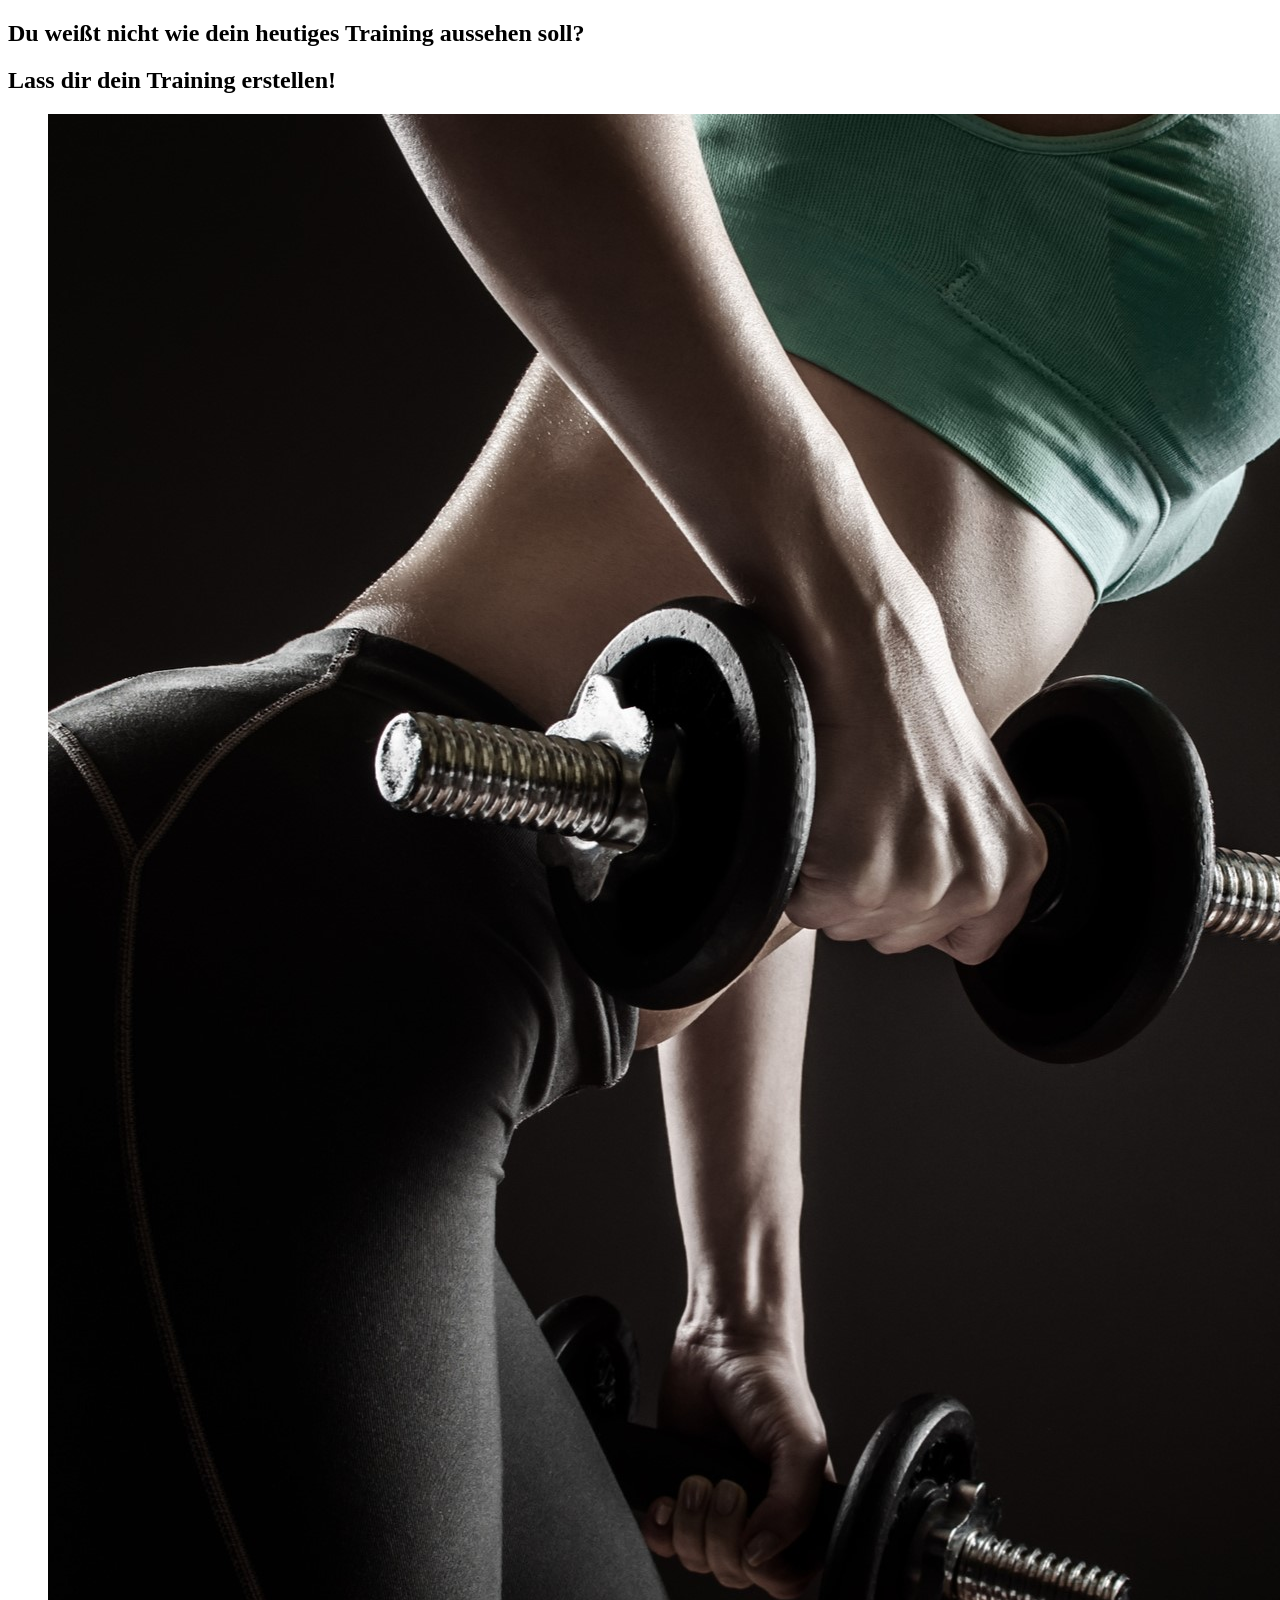
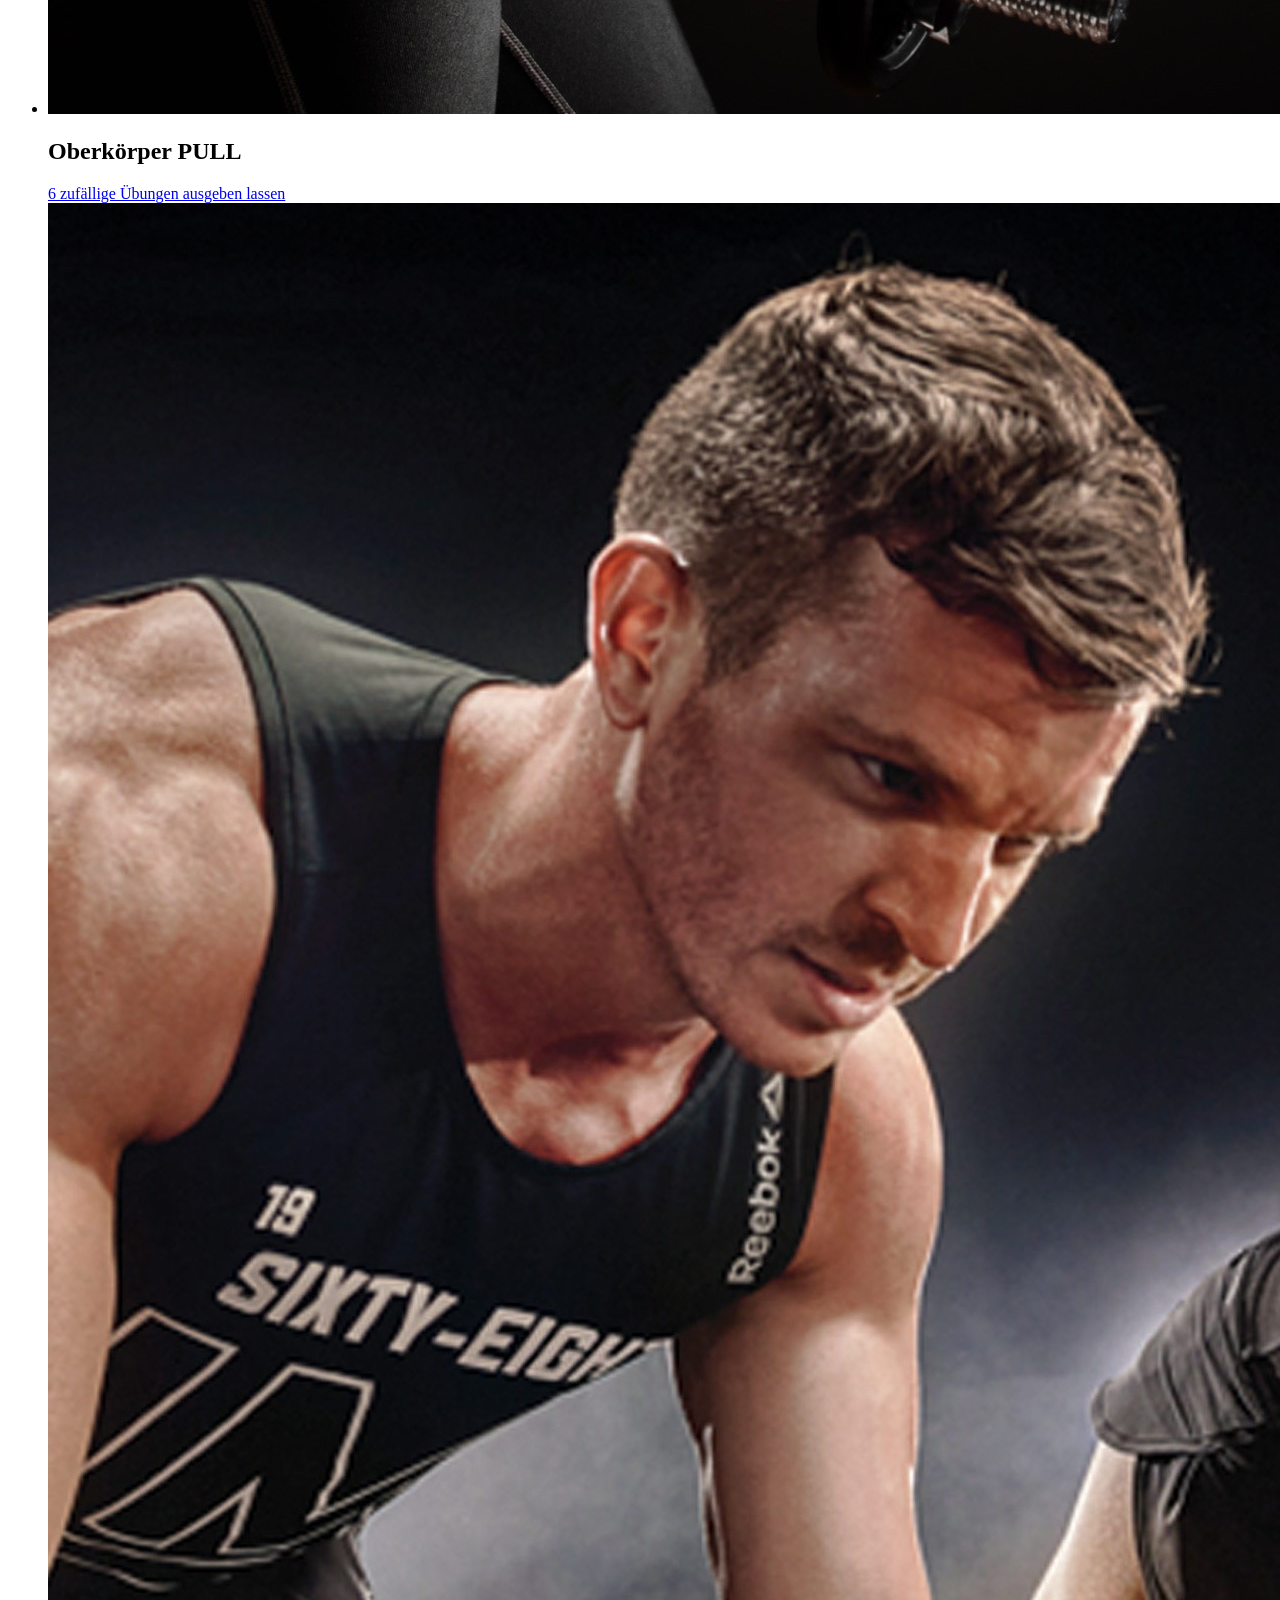
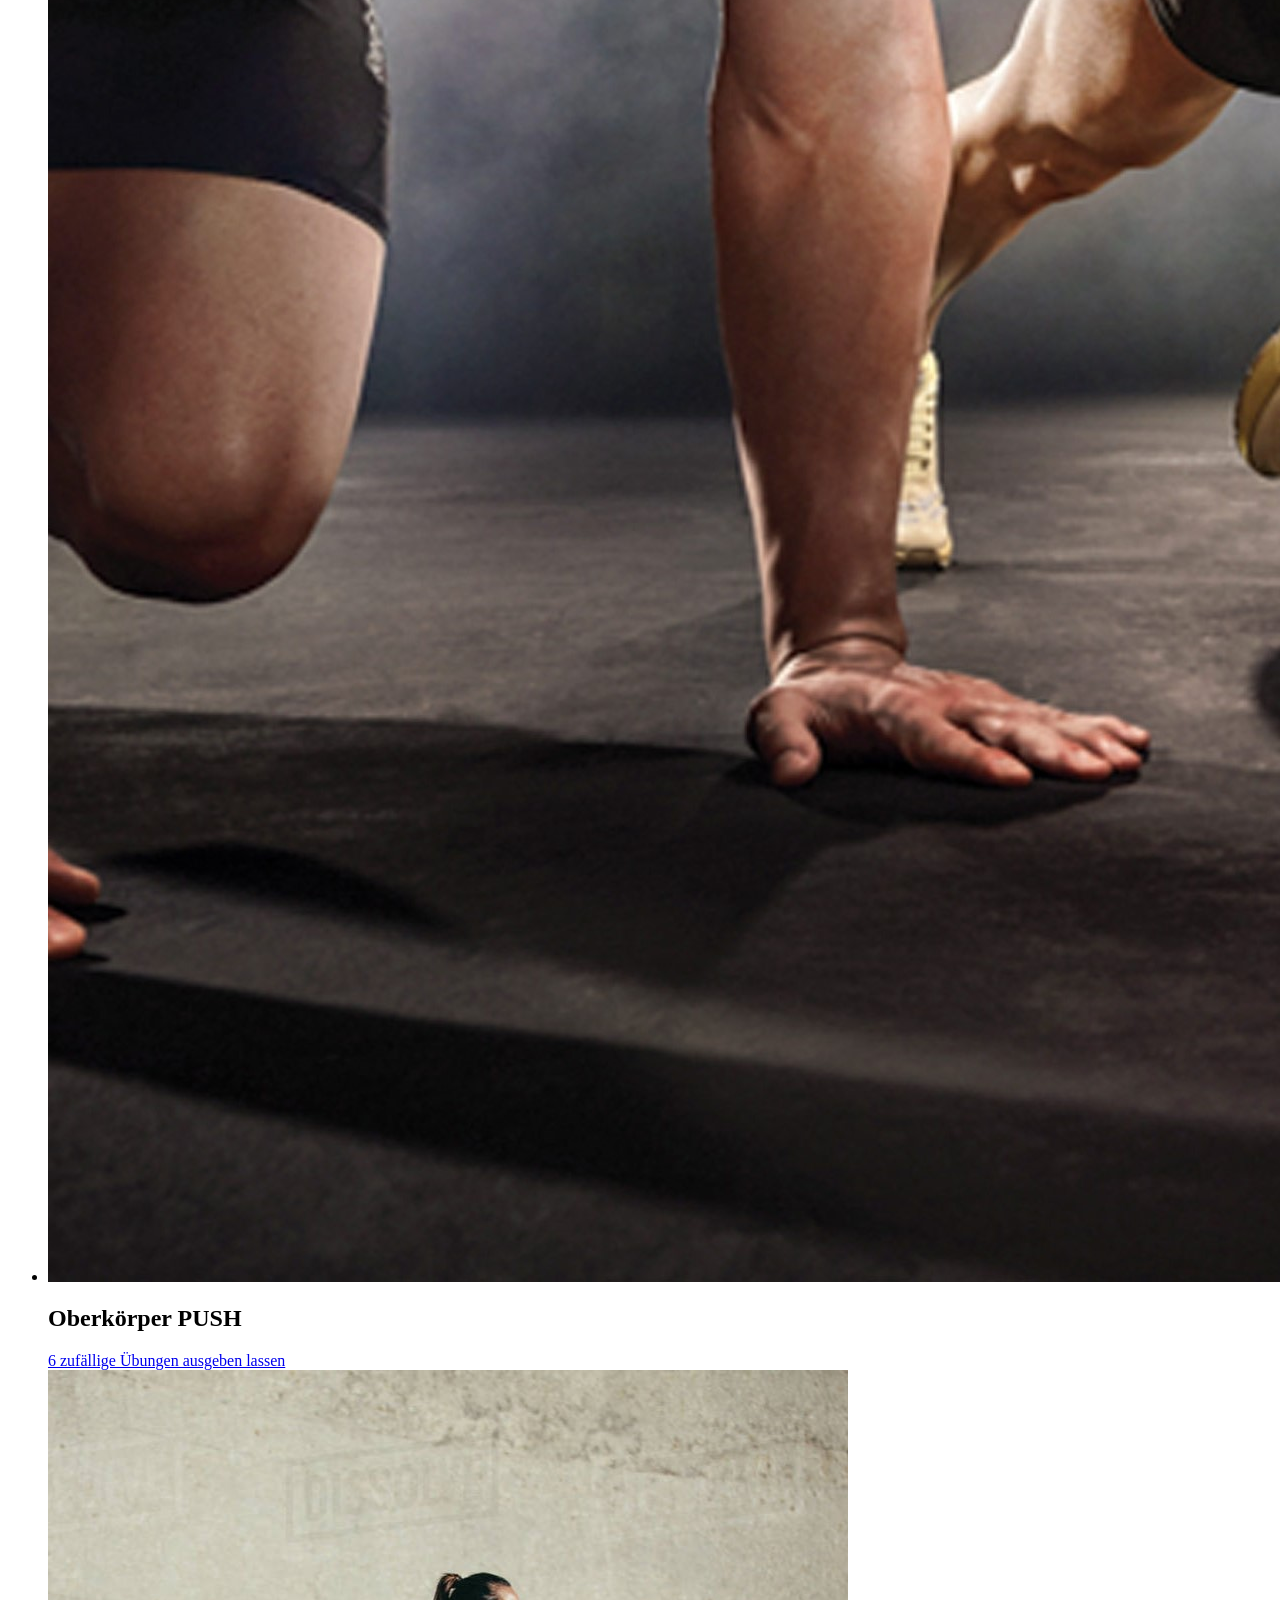
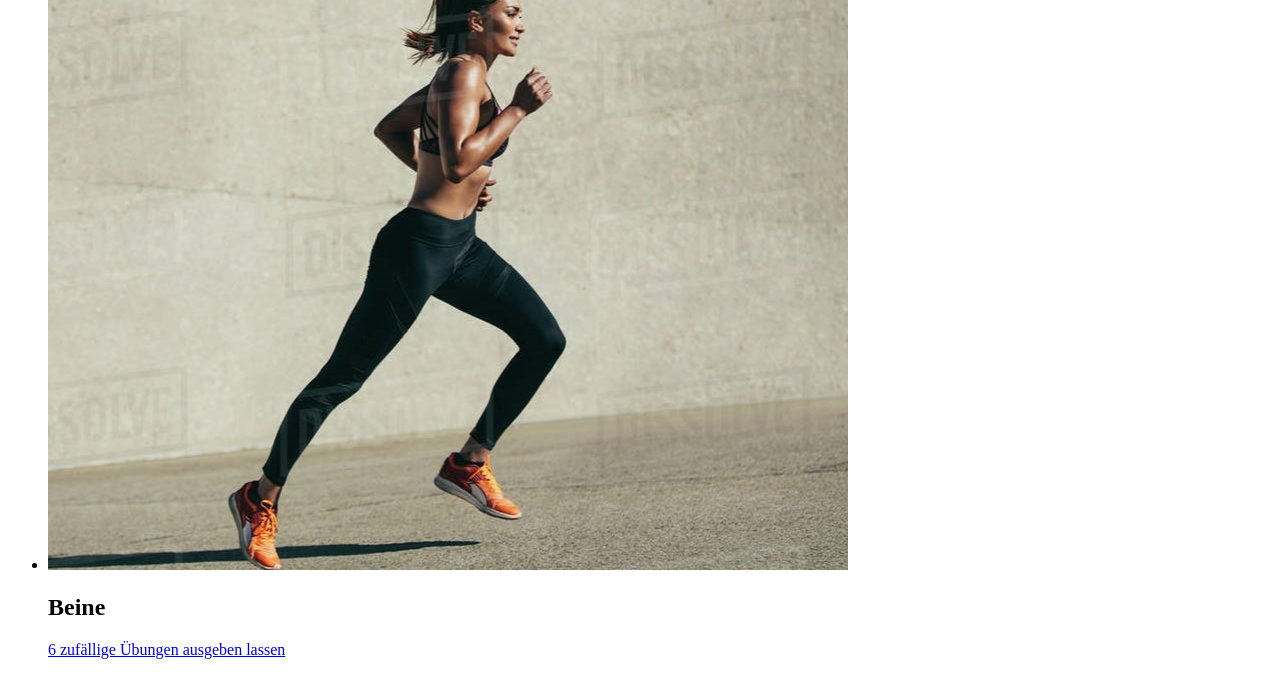
==== index.html @ 20c8fc79 "Array Berichtigung und eitenverlinkung" ====
<!DOCTYPE html>
<html lang="en">
  <head>
    <meta charset="UTF-8" />
    <meta name="viewport" content="width=device-width, initial-scale=1.0" />
    <title>Document</title>
    <!--ACHTUNG - DAS GEHT NUR WEGEN VITE! IN "ECHT" KANN KEIN TS IM BROWSER AUSGEFÜHRT WERDEN -->
    <script defer type="module" src="/src/index.ts"></script>
  </head>

  <body>
    <section class="main">
      <div class="keyvisual">
        <div class="wrapper">
          <div class="text">
            <h2>Du weißt nicht wie dein heutiges Training aussehen soll?</h2>
            <h1>Lass dir dein Training erstellen!</h1>
          </div>
        </div>
      </div>
      <div class="wrapper">
        <div class="teaser">
          <ul>
            <li>
              <img src="public/OberkörperPULL.jpg" alt="Bild" />
              <div class="text">
                <h2>Oberkörper PULL</h2>
                <a class="button" href="/chestPullExercises.html"
                  >6 zufällige Übungen ausgeben lassen</a
                >
              </div>
            </li>
            <li>
              <img src="public/OberkörperPUSH.jpg" alt="Bild" />
              <div class="text">
                <h2>Oberkörper PUSH</h2>
                <a class="button" href="/chestPushExercises.html"
                  >6 zufällige Übungen ausgeben lassen</a
                >
              </div>
            </li>
            <li>
              <img src="public/Beine.jpg" alt="Bild" />
              <div class="text">
                <h2>Beine</h2>
                <a class="button" href="/legExercises.html"
                  >6 zufällige Übungen ausgeben lassen</a
                >
              </div>
            </li>
          </ul>
        </div>
      </div>
    </section>
  </body>
</html>
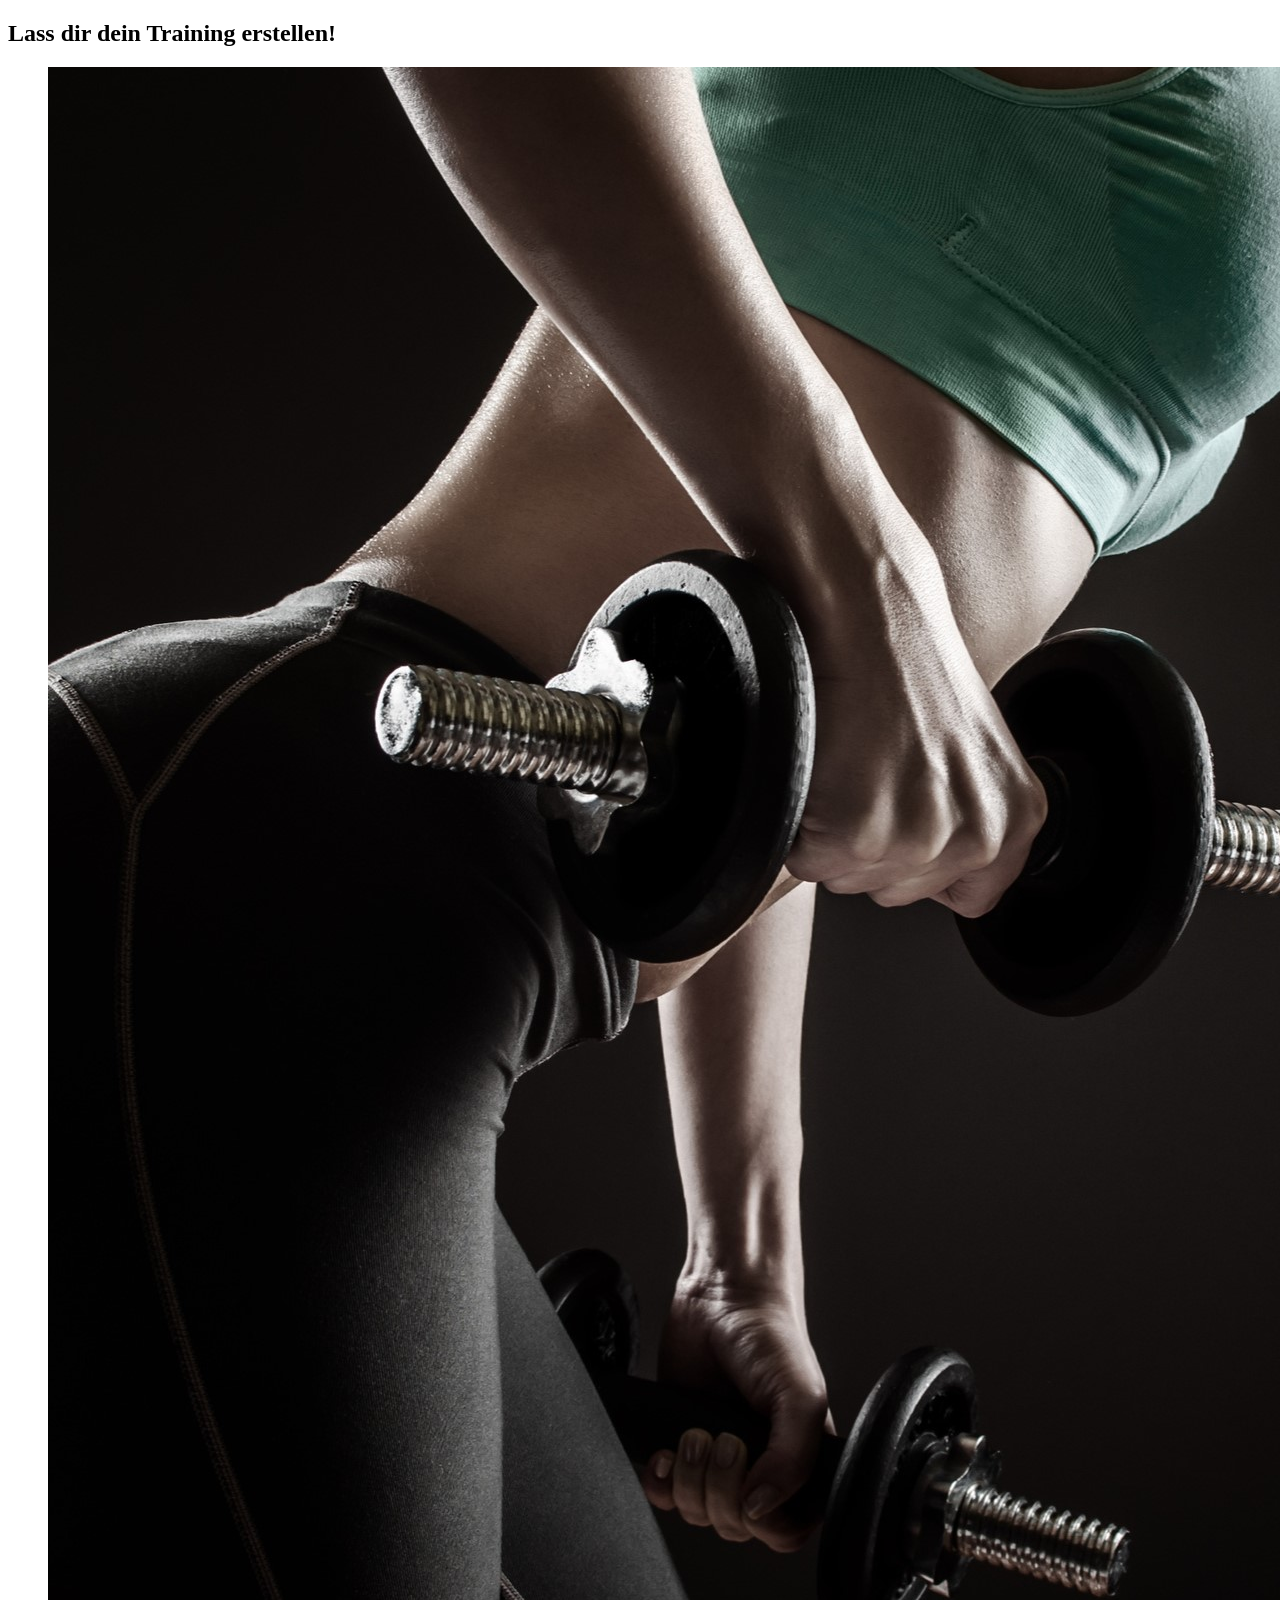
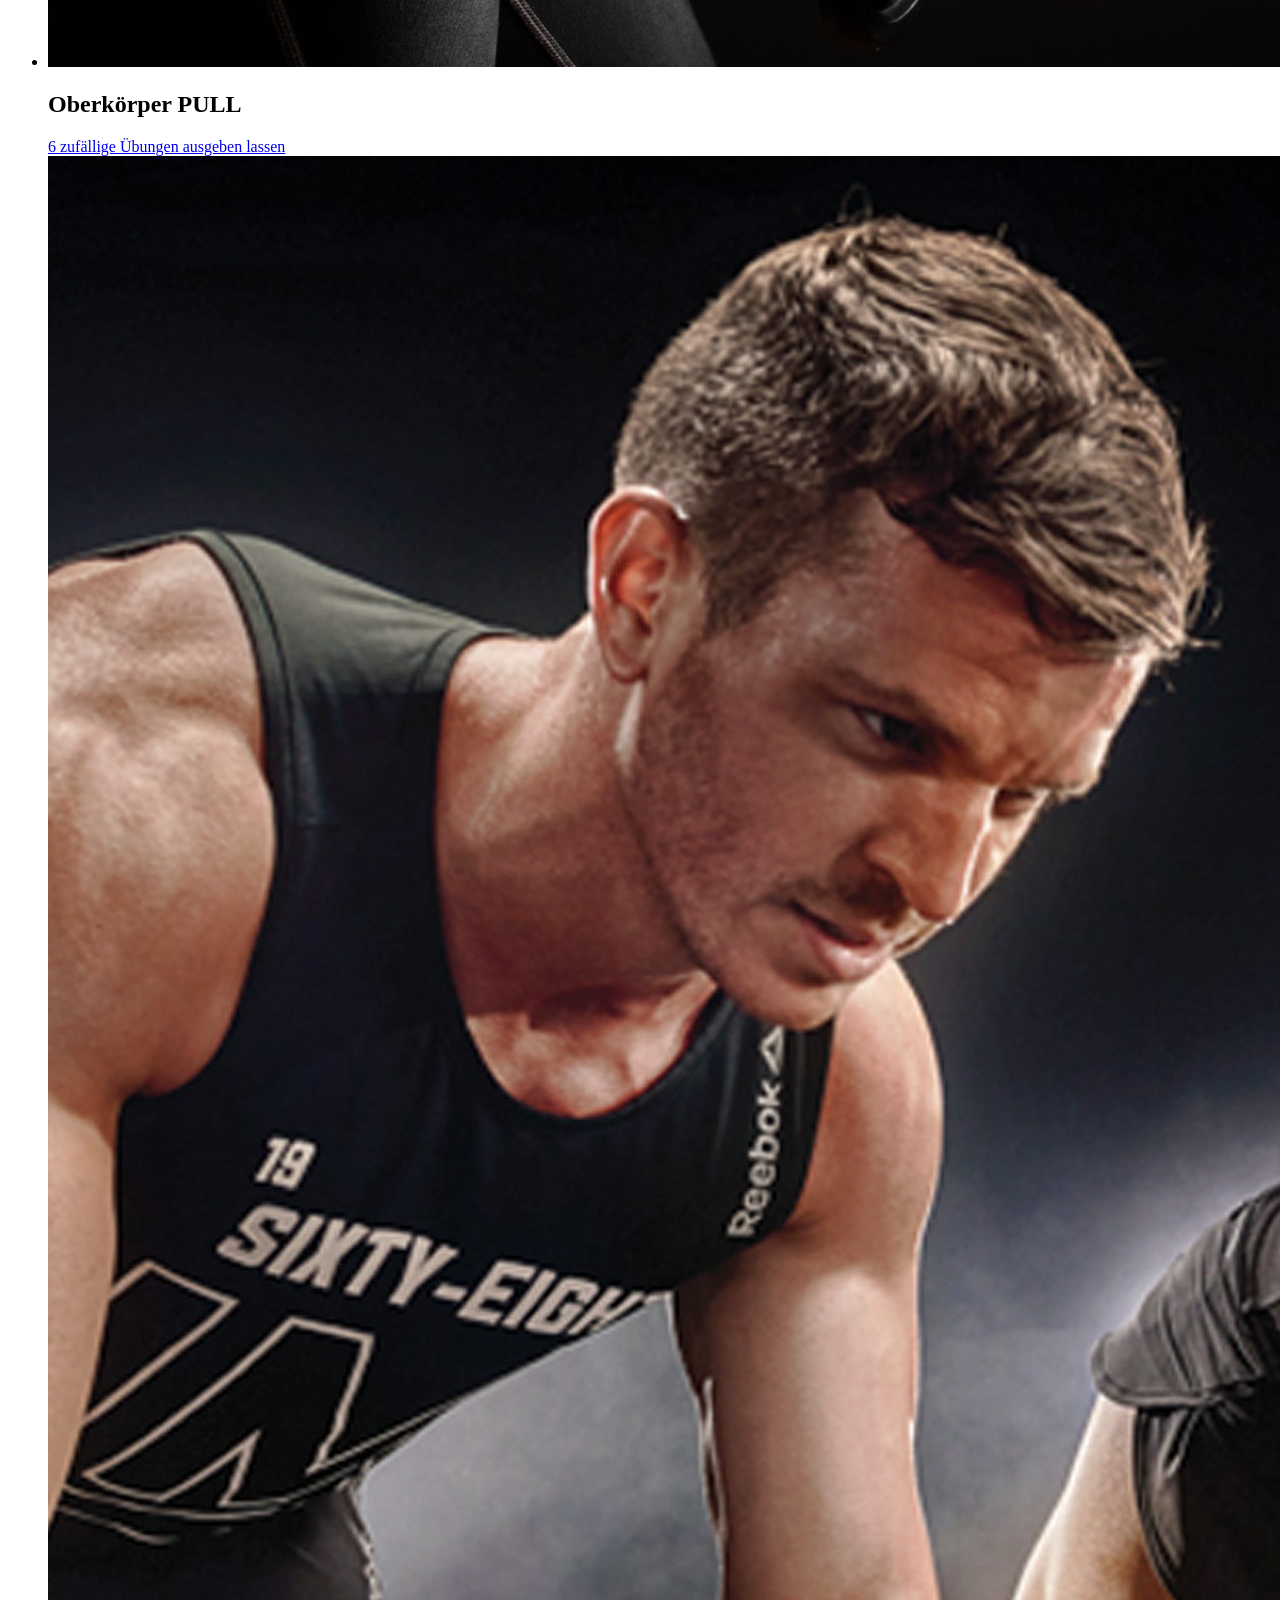
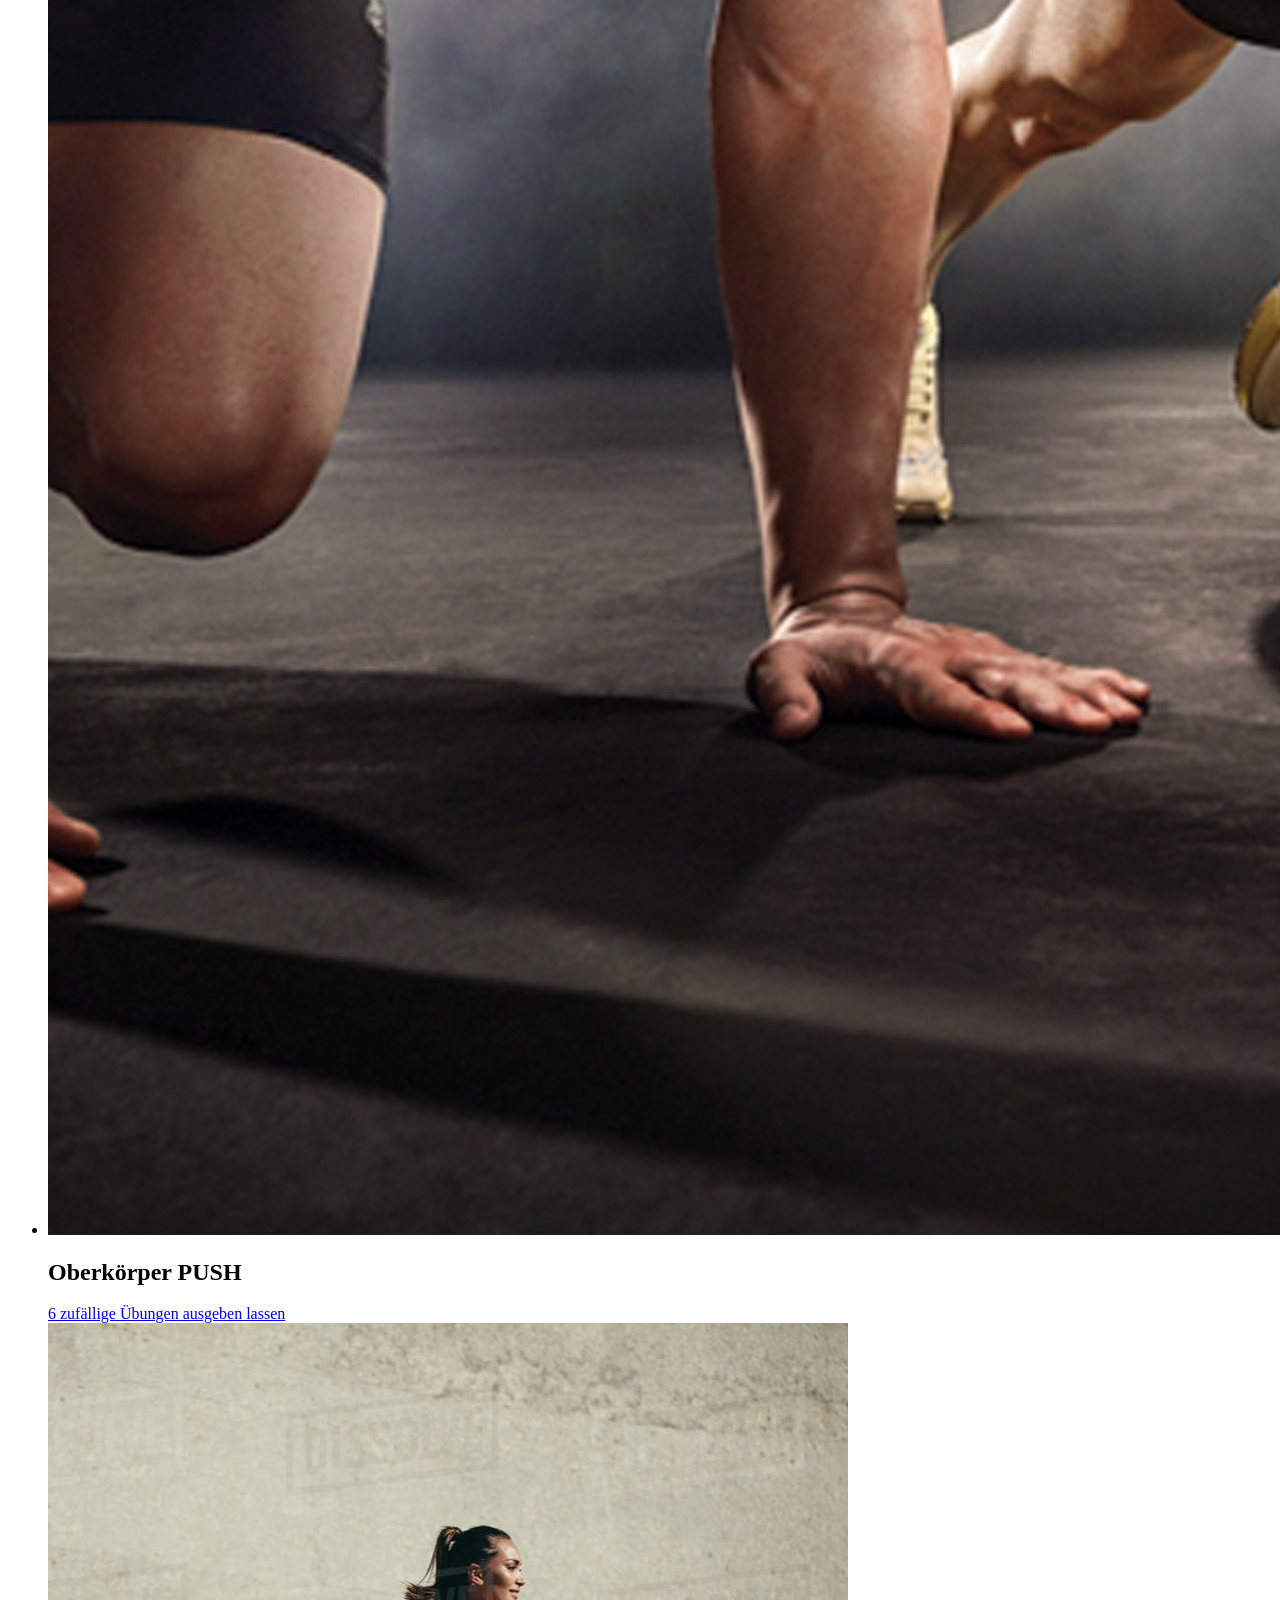
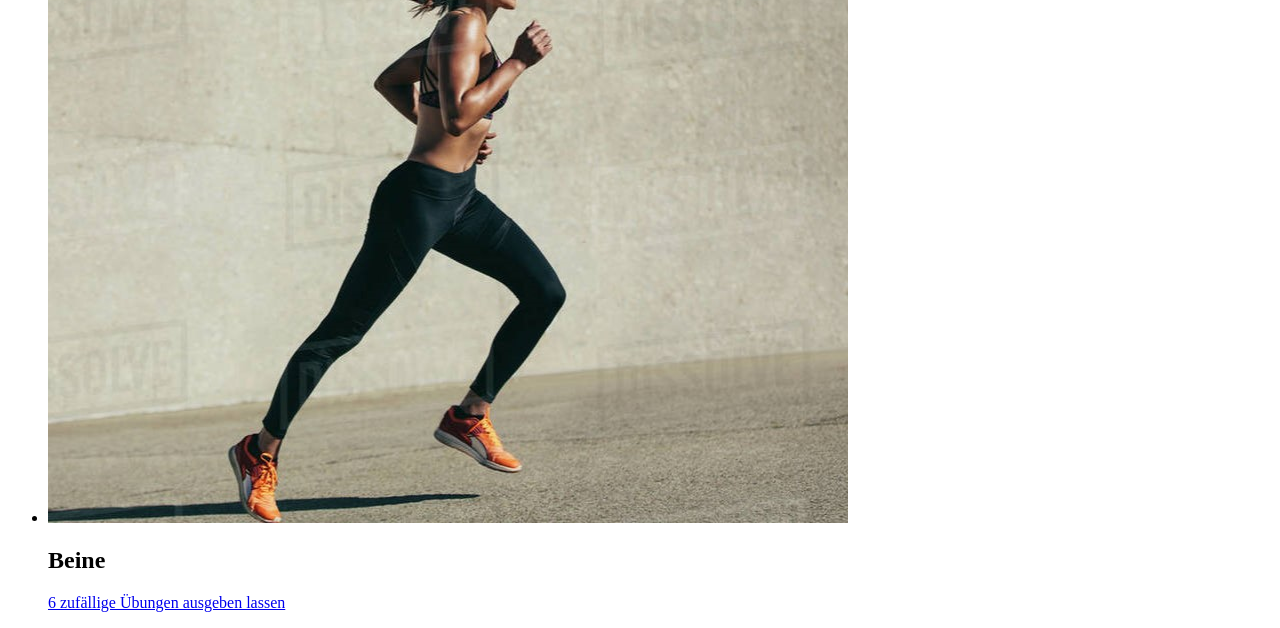
==== commit df46abd9: "Styling css" ====
--- a/index.html
+++ b/index.html
@@ -13,7 +13,6 @@
       <div class="keyvisual">
         <div class="wrapper">
           <div class="text">
-            <h2>Du weißt nicht wie dein heutiges Training aussehen soll?</h2>
             <h1>Lass dir dein Training erstellen!</h1>
           </div>
         </div>
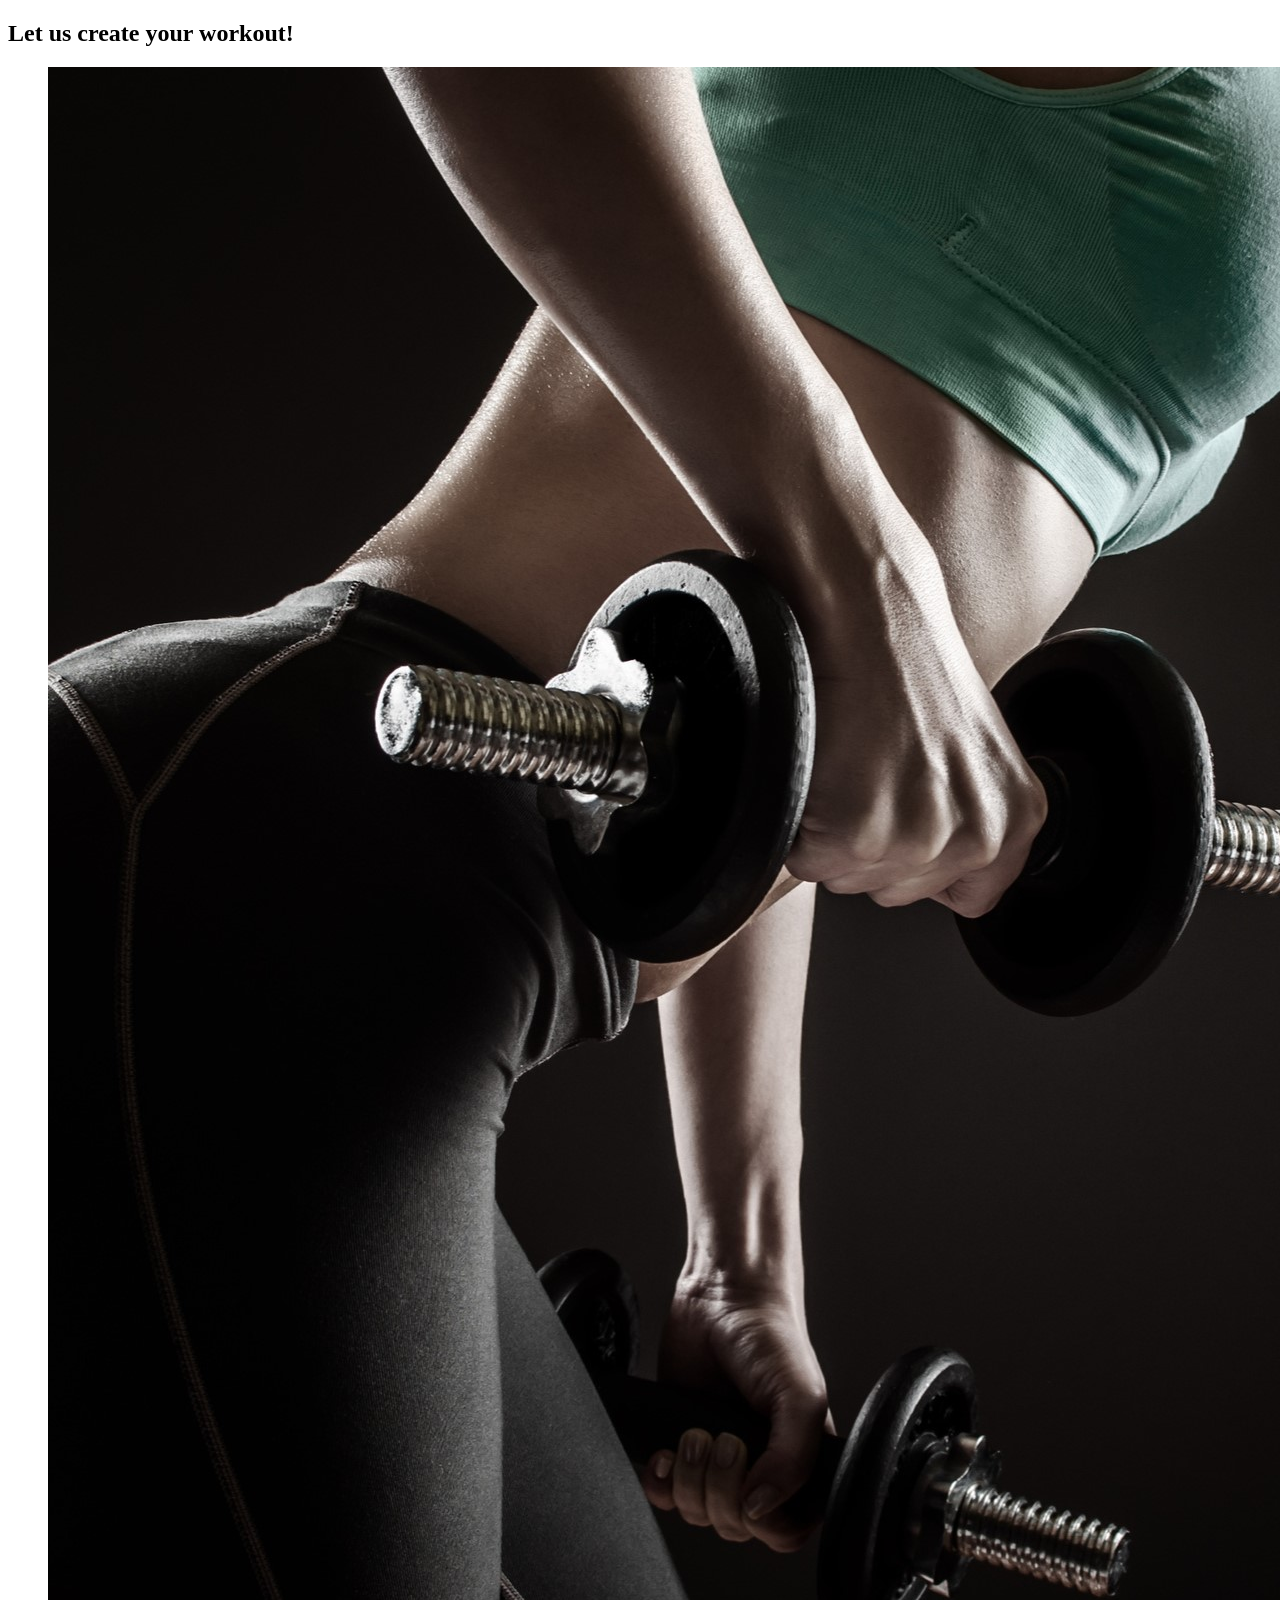
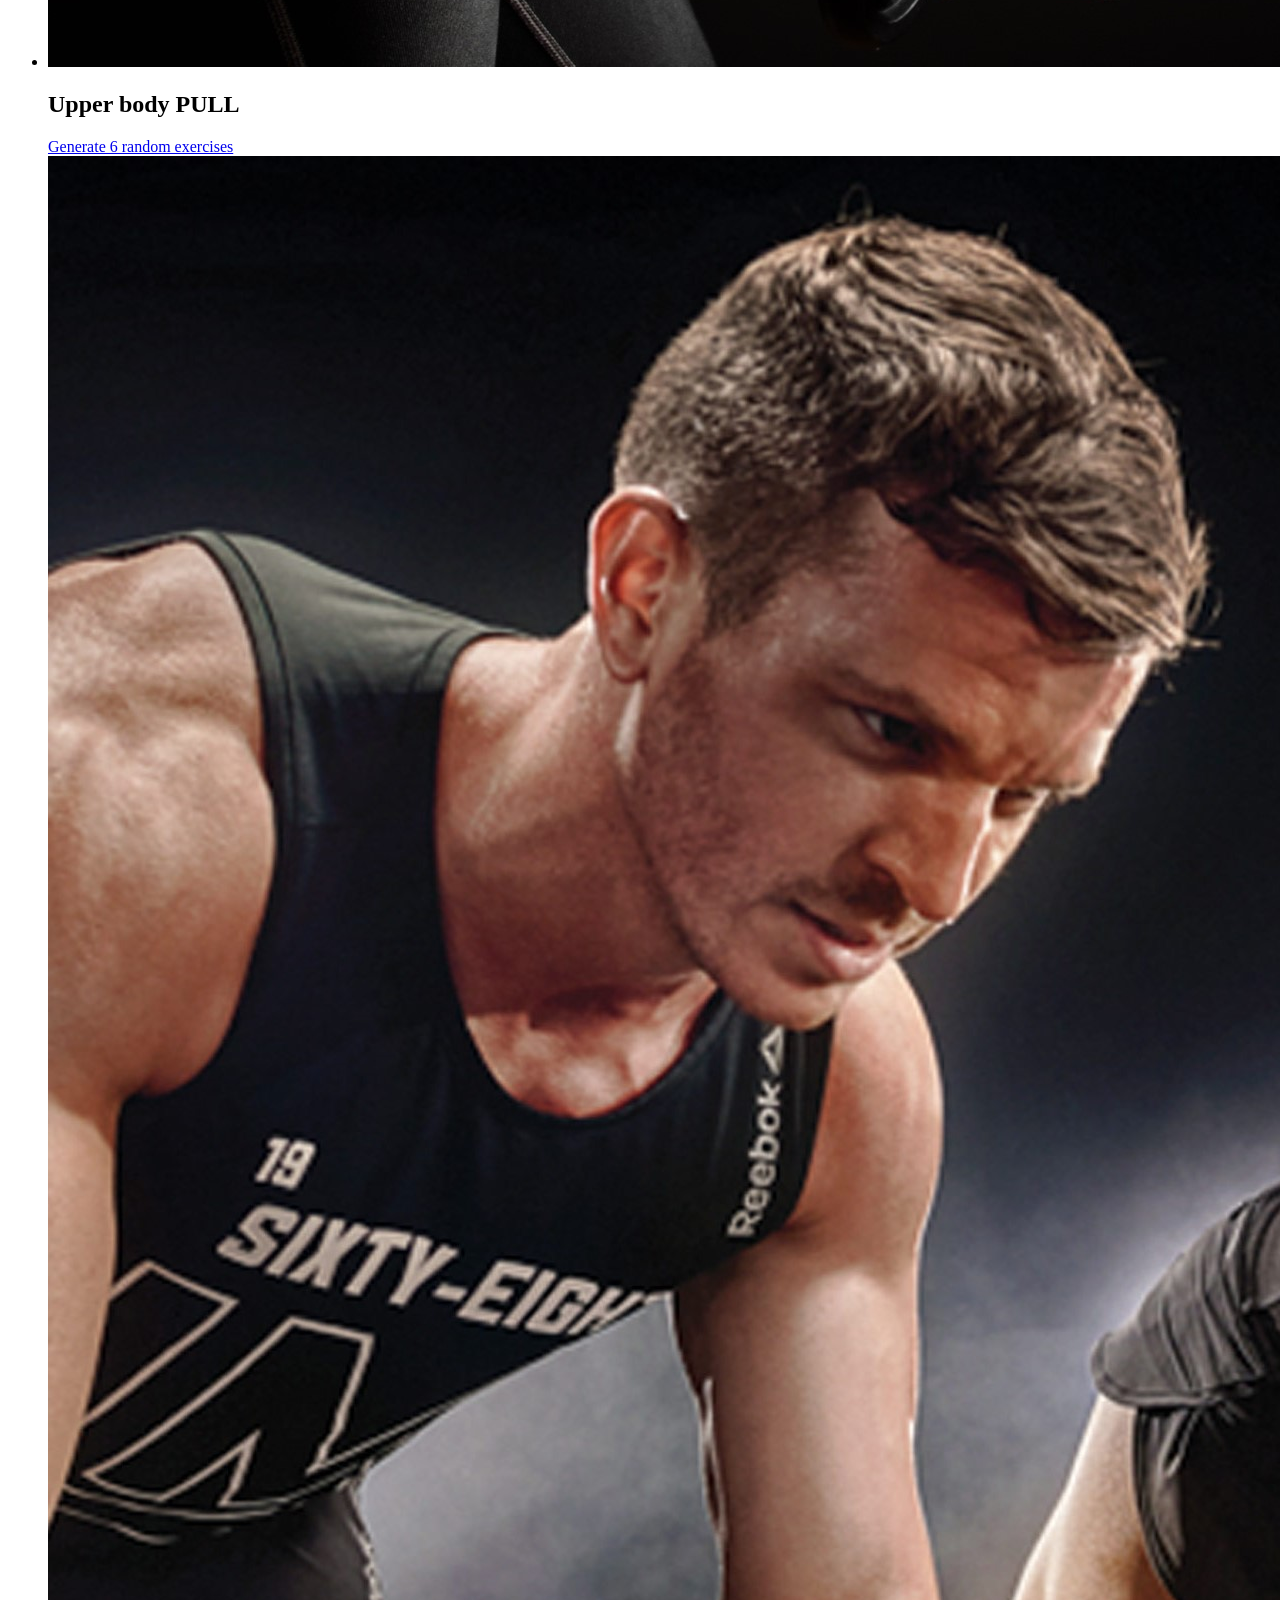
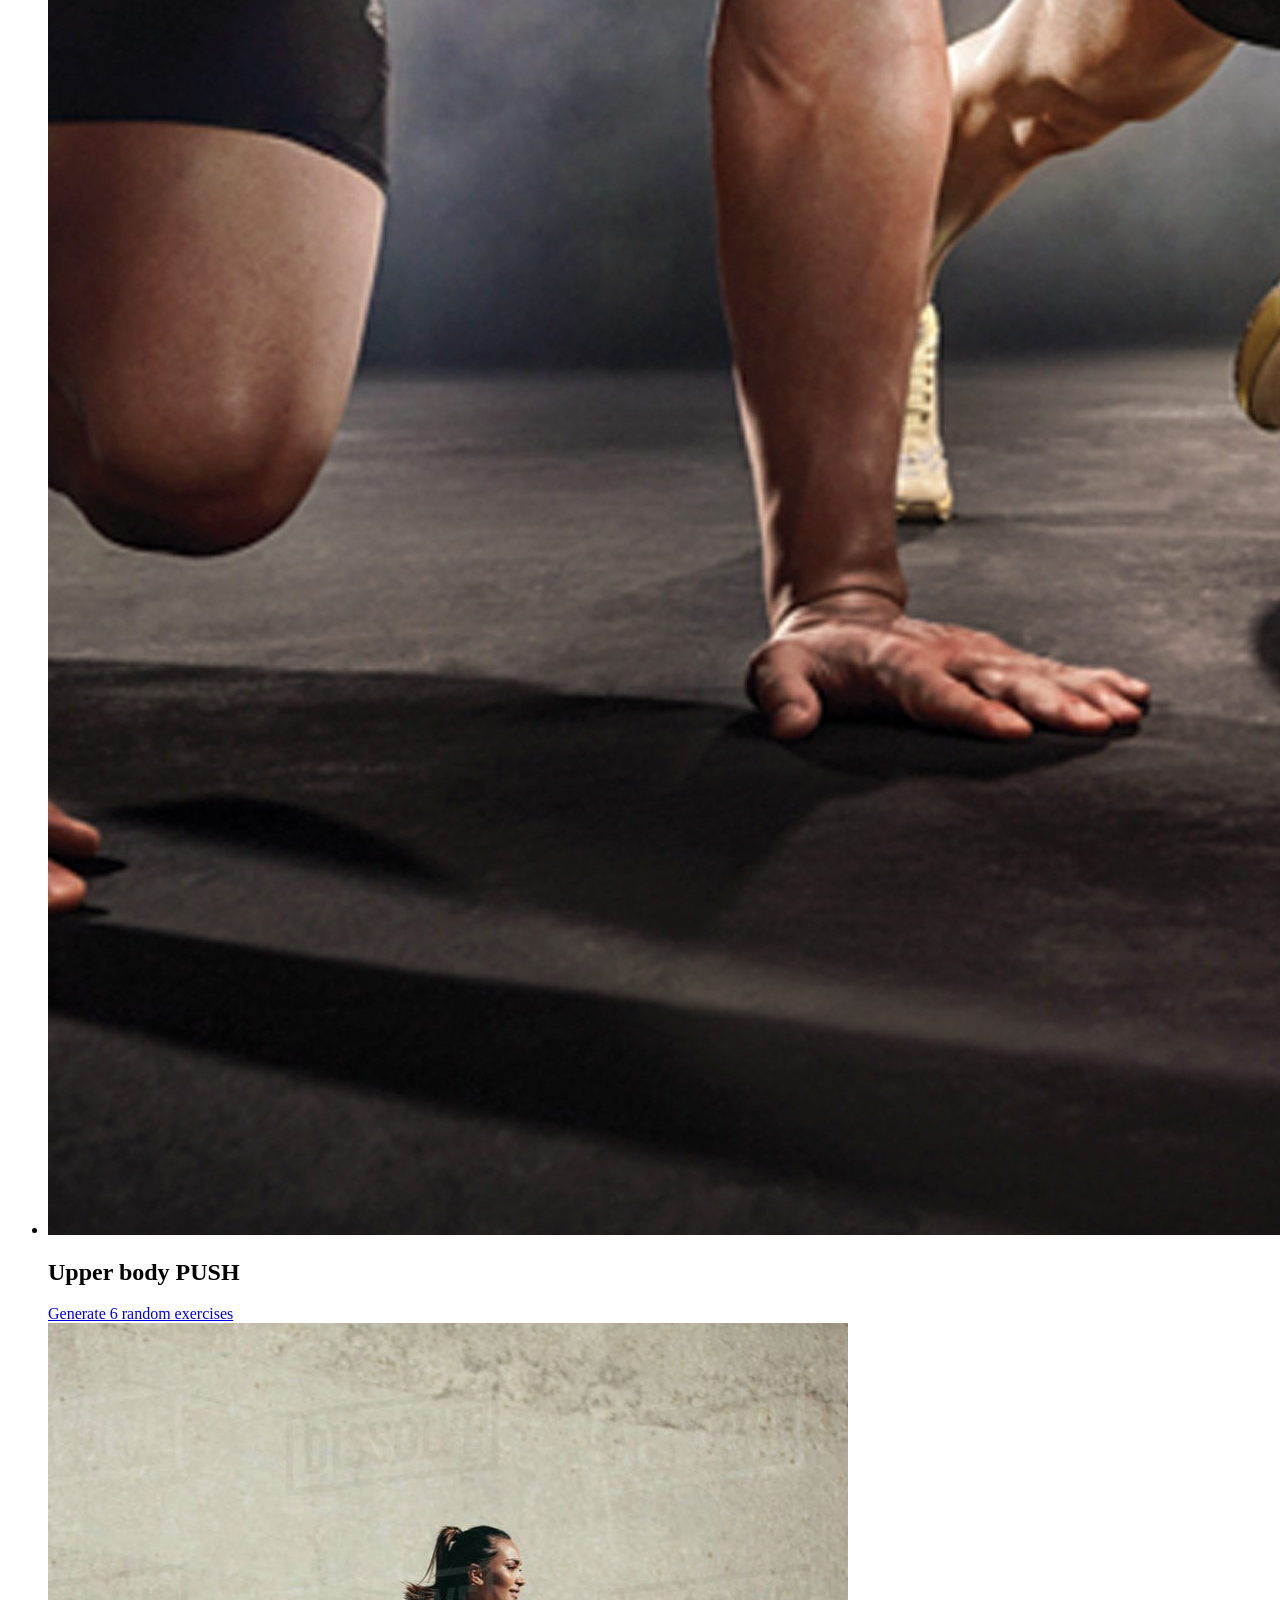
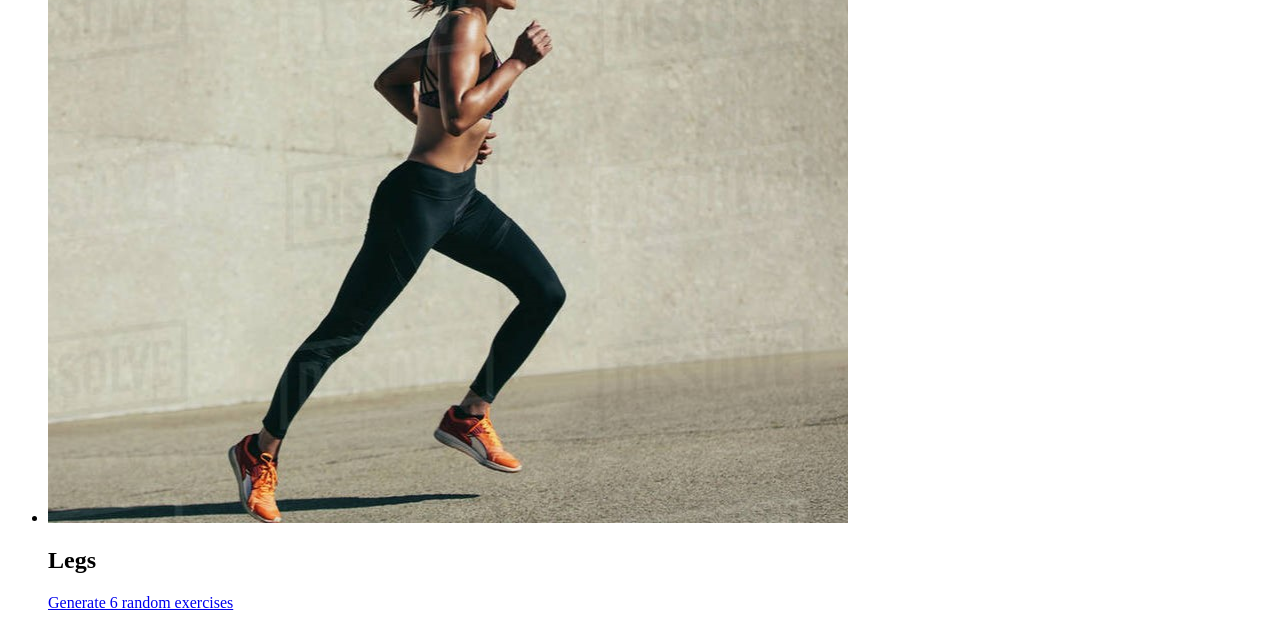
==== commit 9a1bf454: "Switch to english" ====
--- a/index.html
+++ b/index.html
@@ -13,7 +13,7 @@
       <div class="keyvisual">
         <div class="wrapper">
           <div class="text">
-            <h1>Lass dir dein Training erstellen!</h1>
+            <h1>Let us create your workout!</h1>
           </div>
         </div>
       </div>
@@ -23,27 +23,27 @@
             <li>
               <img src="public/OberkörperPULL.jpg" alt="Bild" />
               <div class="text">
-                <h2>Oberkörper PULL</h2>
+                <h2>Upper body PULL</h2>
                 <a class="button" href="/chestPullExercises.html"
-                  >6 zufällige Übungen ausgeben lassen</a
+                  >Generate 6 random exercises</a
                 >
               </div>
             </li>
             <li>
               <img src="public/OberkörperPUSH.jpg" alt="Bild" />
               <div class="text">
-                <h2>Oberkörper PUSH</h2>
+                <h2>Upper body PUSH</h2>
                 <a class="button" href="/chestPushExercises.html"
-                  >6 zufällige Übungen ausgeben lassen</a
+                  >Generate 6 random exercises</a
                 >
               </div>
             </li>
             <li>
               <img src="public/Beine.jpg" alt="Bild" />
               <div class="text">
-                <h2>Beine</h2>
+                <h2>Legs</h2>
                 <a class="button" href="/legExercises.html"
-                  >6 zufällige Übungen ausgeben lassen</a
+                  >Generate 6 random exercises</a
                 >
               </div>
             </li>
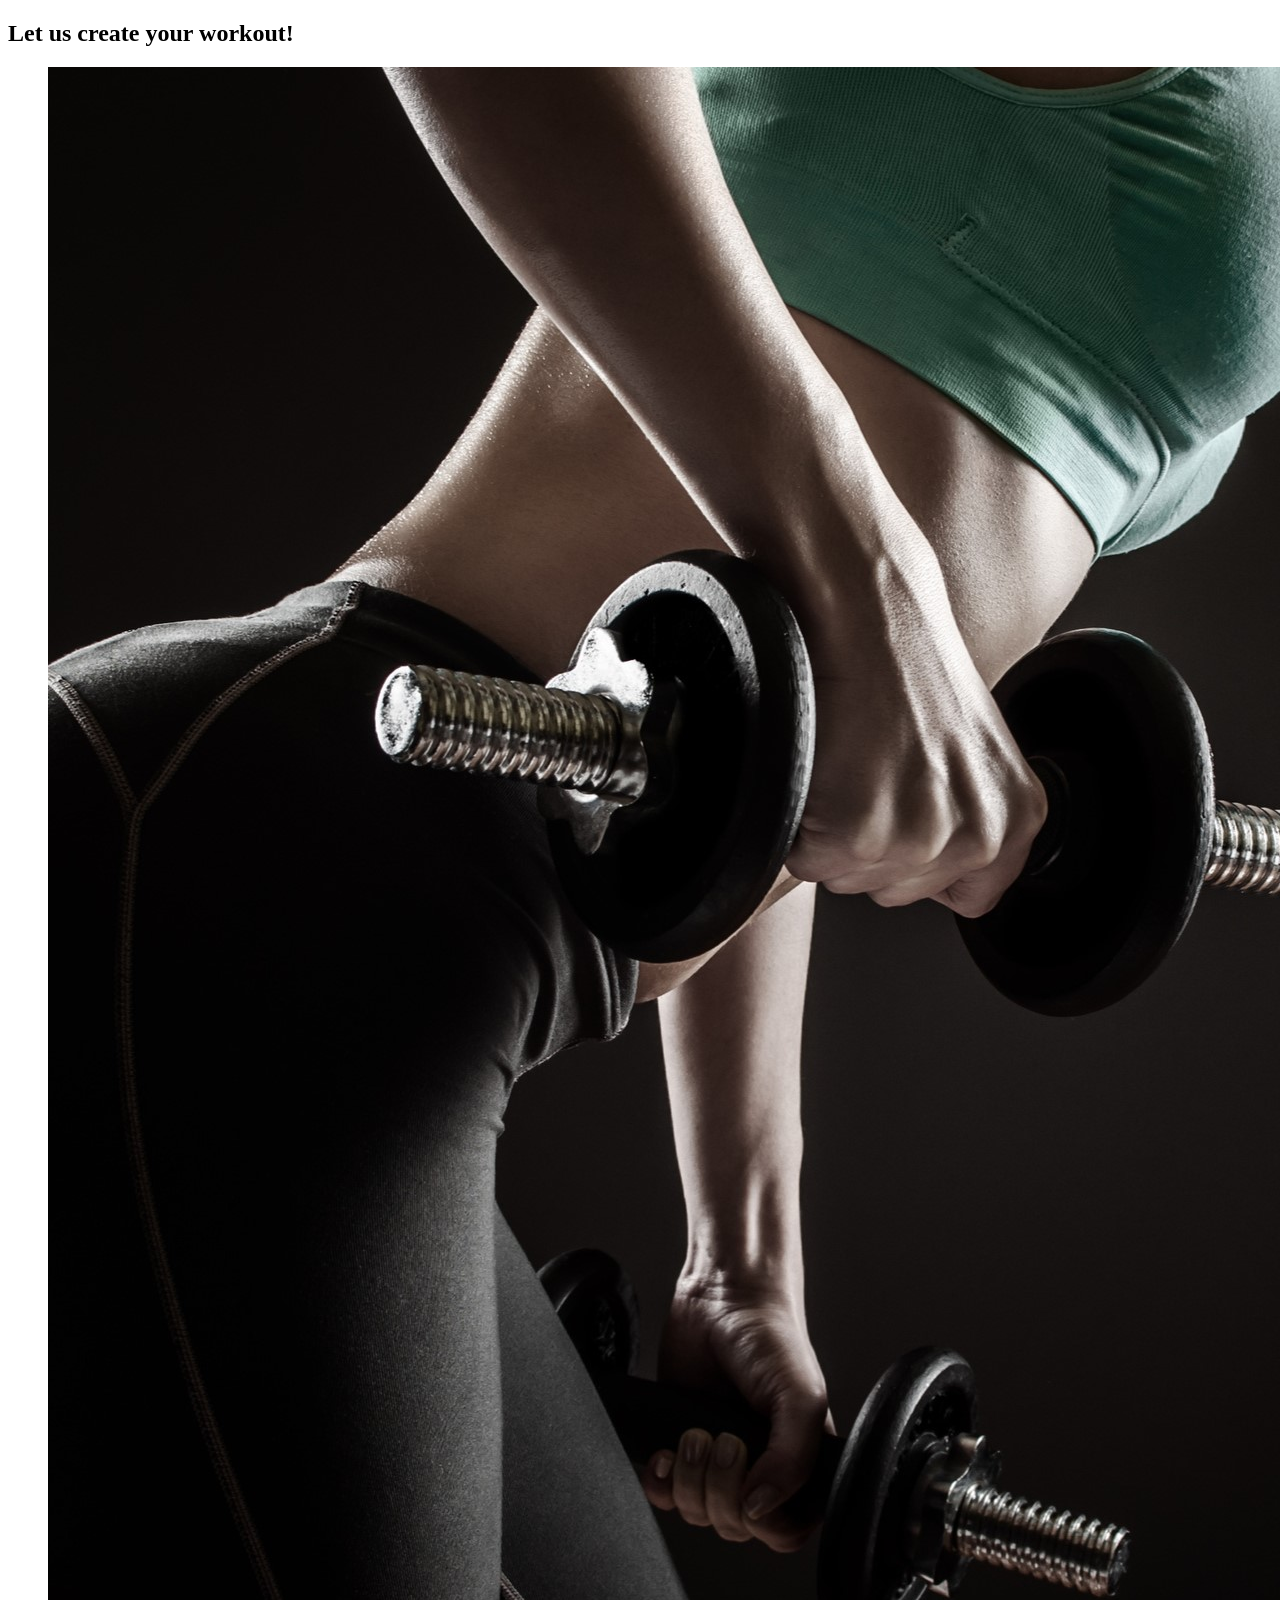
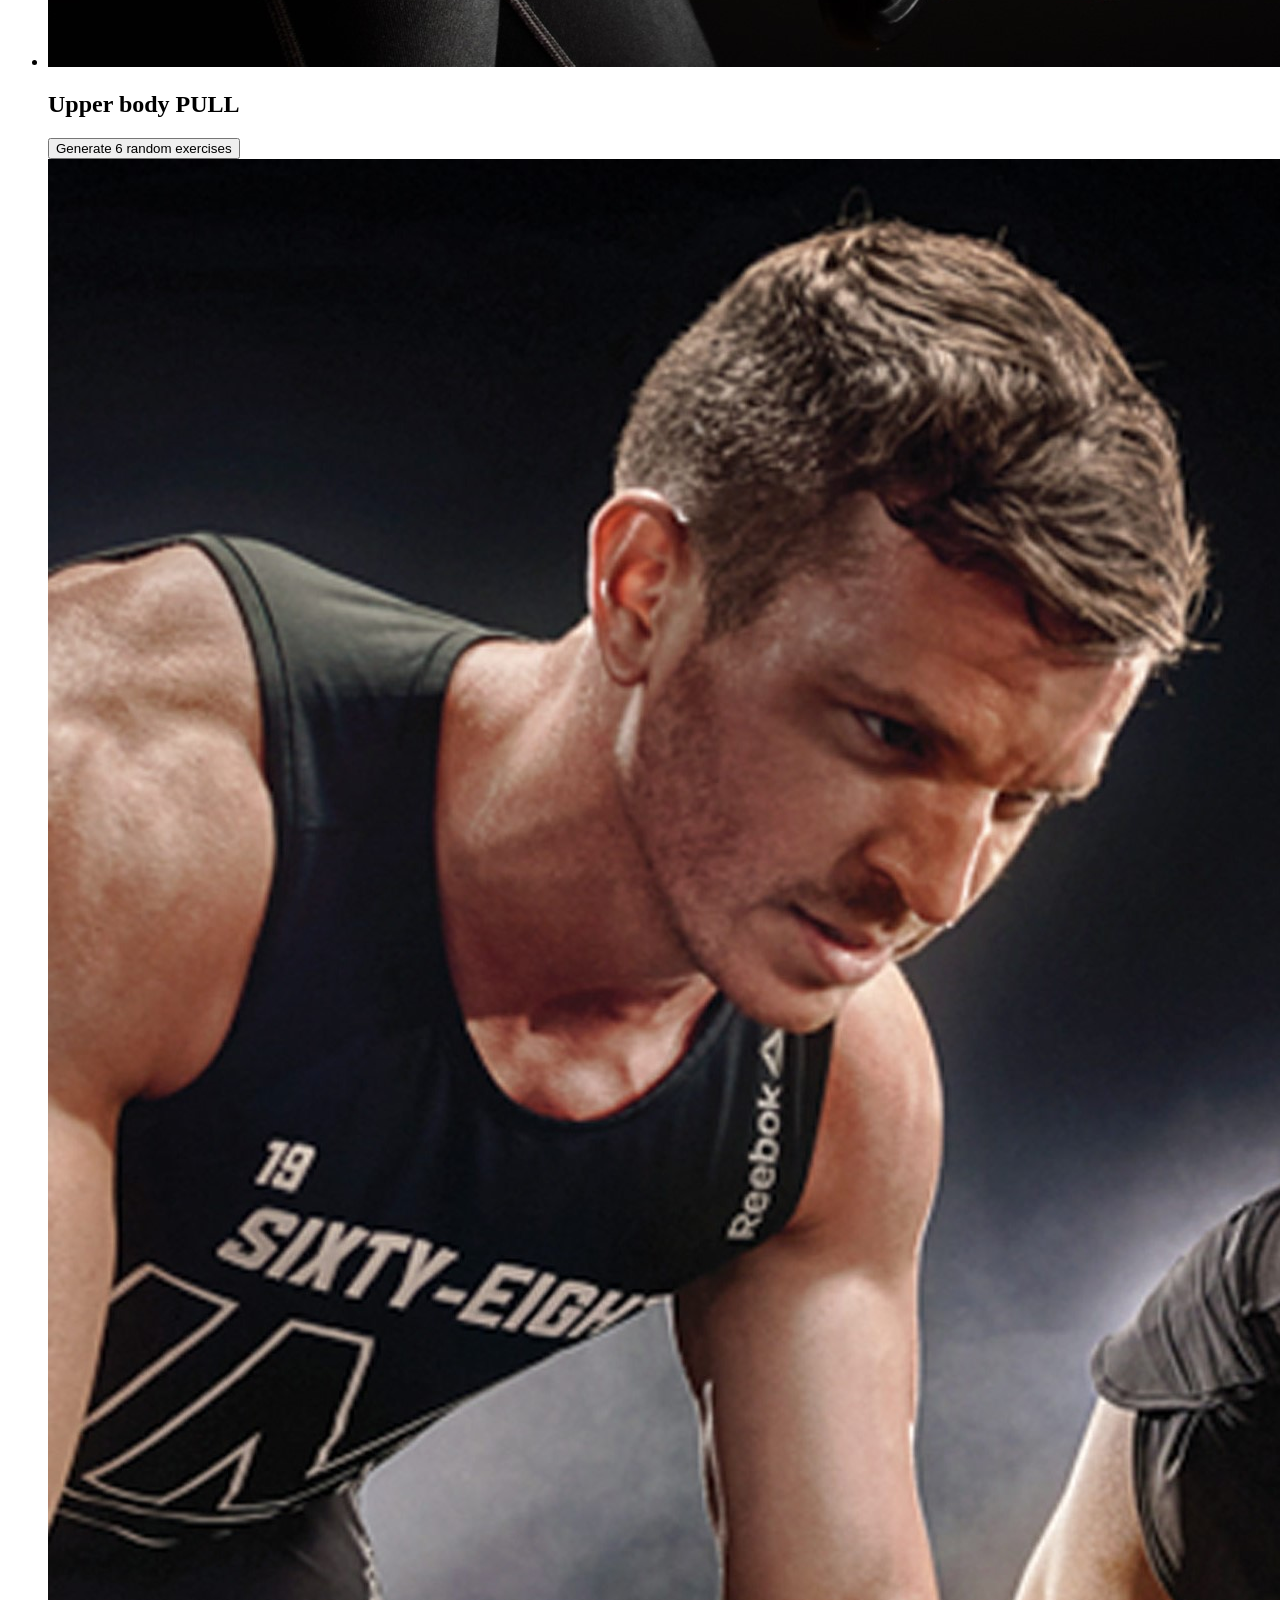
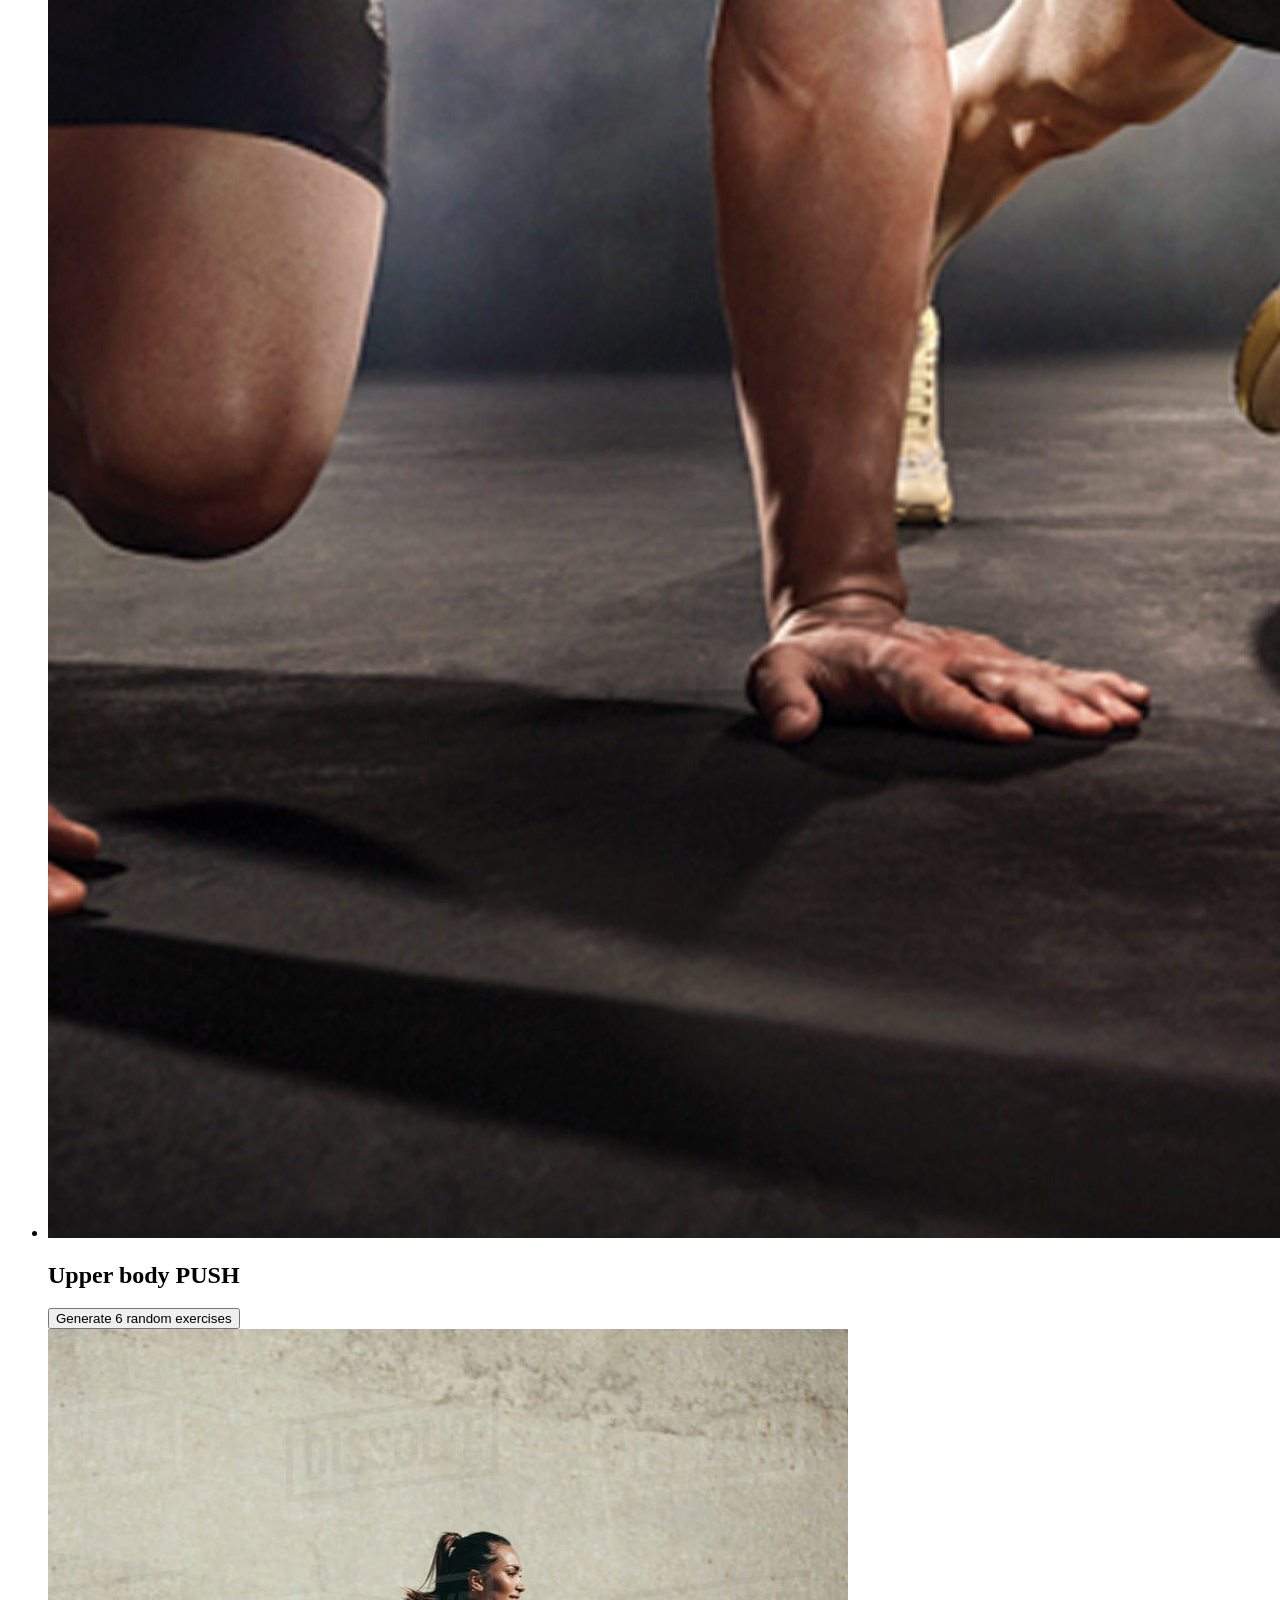
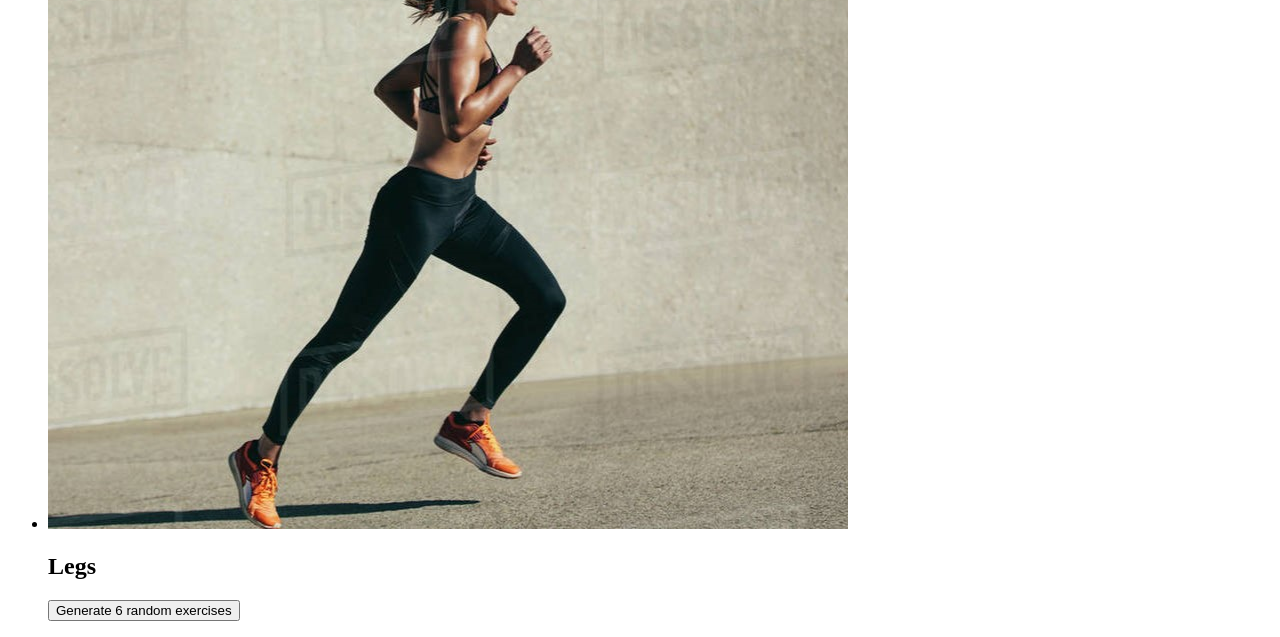
==== commit 429eb4d0: "Structure, function" ====
--- a/index.html
+++ b/index.html
@@ -17,39 +17,36 @@
           </div>
         </div>
       </div>
-      <div class="wrapper">
+      <div id="wrapper">
         <div class="teaser">
           <ul>
             <li>
               <img src="public/OberkörperPULL.jpg" alt="Bild" />
               <div class="text">
                 <h2>Upper body PULL</h2>
-                <a class="button" href="/chestPullExercises.html"
-                  >Generate 6 random exercises</a
-                >
+                <button type="submit" id="chestPull">Generate 6 random exercises</button>
               </div>
             </li>
             <li>
               <img src="public/OberkörperPUSH.jpg" alt="Bild" />
               <div class="text">
                 <h2>Upper body PUSH</h2>
-                <a class="button" href="/chestPushExercises.html"
-                  >Generate 6 random exercises</a
-                >
+                <button type="submit" id="chestPush">Generate 6 random exercises</button>
               </div>
             </li>
             <li>
               <img src="public/Beine.jpg" alt="Bild" />
               <div class="text">
                 <h2>Legs</h2>
-                <a class="button" href="/legExercises.html"
-                  >Generate 6 random exercises</a
-                >
+                <button type="submit" id="leg">Generate 6 random exercises</button>
               </div>
             </li>
           </ul>
         </div>
+        <div id="result">
+
+        </div>
       </div>
     </section>
   </body>
-</html>
+</html>
